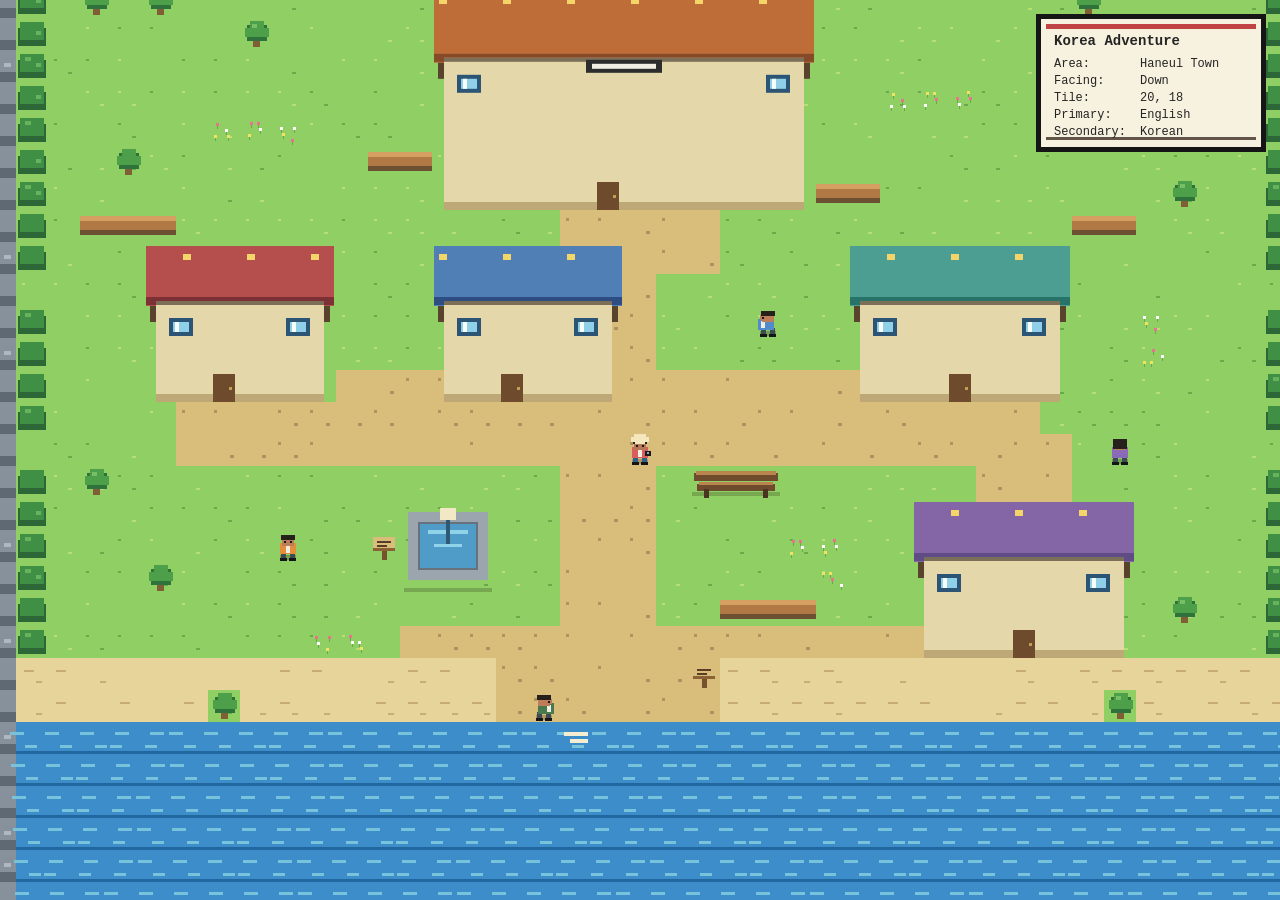
==== index.html @ b5e885de "first commit" ====
<!doctype html>
<html lang="en">
  <head>
    <meta charset="UTF-8" />
    <meta name="viewport" content="width=device-width, initial-scale=1.0" />
    <title>Korea Adventure</title>
    <link rel="stylesheet" href="styles.css" />
  </head>
  <body>
    <canvas id="game" aria-label="Korea Adventure town map" role="img"></canvas>
    <script src="data/drills/start-town.js"></script>
    <script src="data/drills/trail-1.js"></script>
    <script src="data/drills/town-2.js"></script>
    <script src="game.js"></script>
  </body>
</html>
---- styles.css ----
html,
body {
  width: 100%;
  height: 100%;
  margin: 0;
  overflow: hidden;
  background: #17181d;
}

body {
  display: grid;
  place-items: stretch;
}

canvas {
  width: 100vw;
  height: 100vh;
  display: block;
  image-rendering: pixelated;
  image-rendering: crisp-edges;
  outline: none;
}
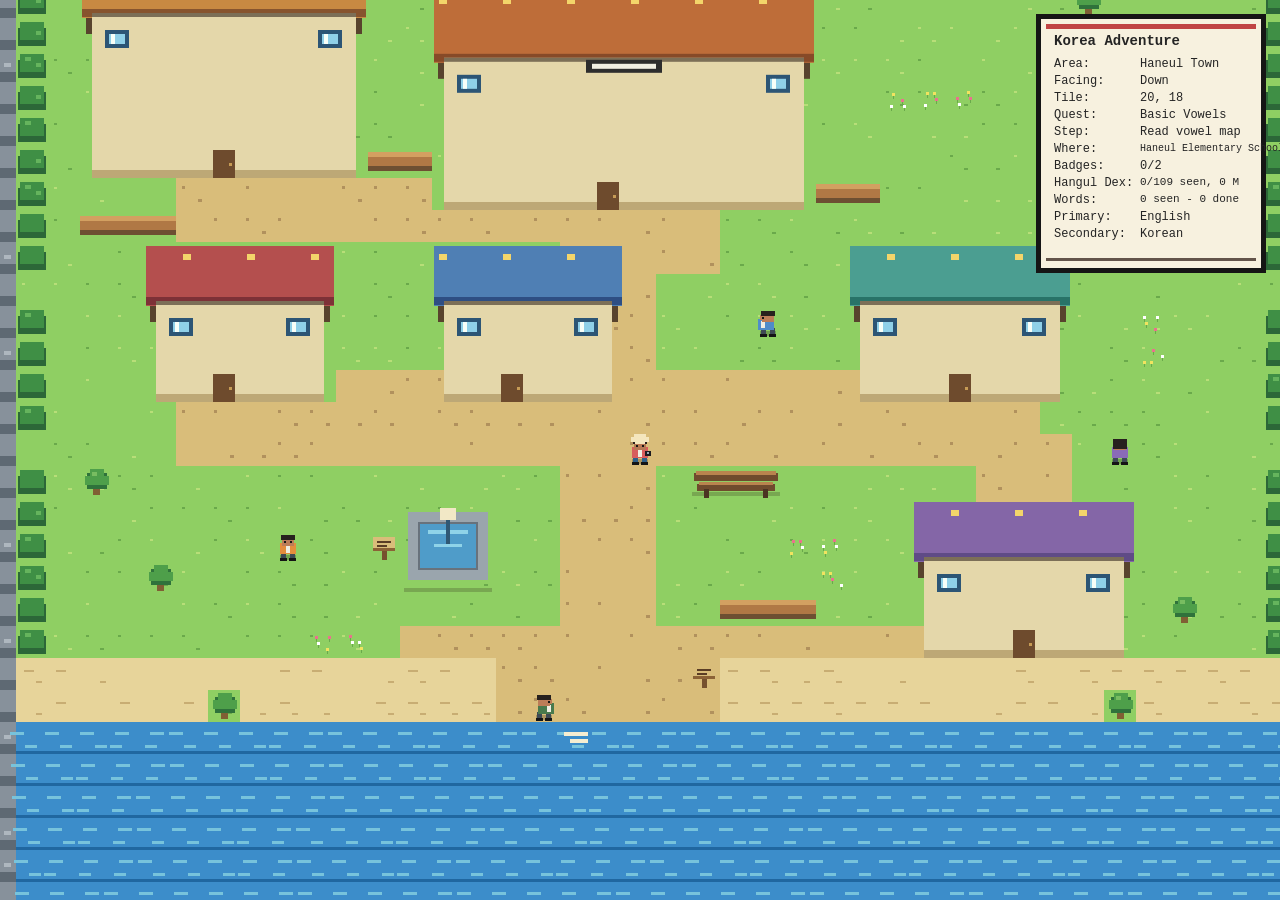
==== commit 9cf82243: "updates" ====
--- a/index.html
+++ b/index.html
@@ -4,13 +4,16 @@
     <meta charset="UTF-8" />
     <meta name="viewport" content="width=device-width, initial-scale=1.0" />
     <title>Korea Adventure</title>
-    <link rel="stylesheet" href="styles.css" />
+    <link rel="stylesheet" href="src/styles.css" />
   </head>
   <body>
     <canvas id="game" aria-label="Korea Adventure town map" role="img"></canvas>
     <script src="data/drills/start-town.js"></script>
     <script src="data/drills/trail-1.js"></script>
     <script src="data/drills/town-2.js"></script>
-    <script src="game.js"></script>
+    <script src="data/drills/trail-2.js"></script>
+    <script src="data/drills/town-3.js"></script>
+    <script src="src/tts.js"></script>
+    <script src="src/game.js"></script>
   </body>
 </html>
--- a/src/styles.css
+++ b/src/styles.css
@@ -0,0 +1,22 @@
+html,
+body {
+  width: 100%;
+  height: 100%;
+  margin: 0;
+  overflow: hidden;
+  background: #17181d;
+}
+
+body {
+  display: grid;
+  place-items: stretch;
+}
+
+canvas {
+  width: 100vw;
+  height: 100vh;
+  display: block;
+  image-rendering: pixelated;
+  image-rendering: crisp-edges;
+  outline: none;
+}
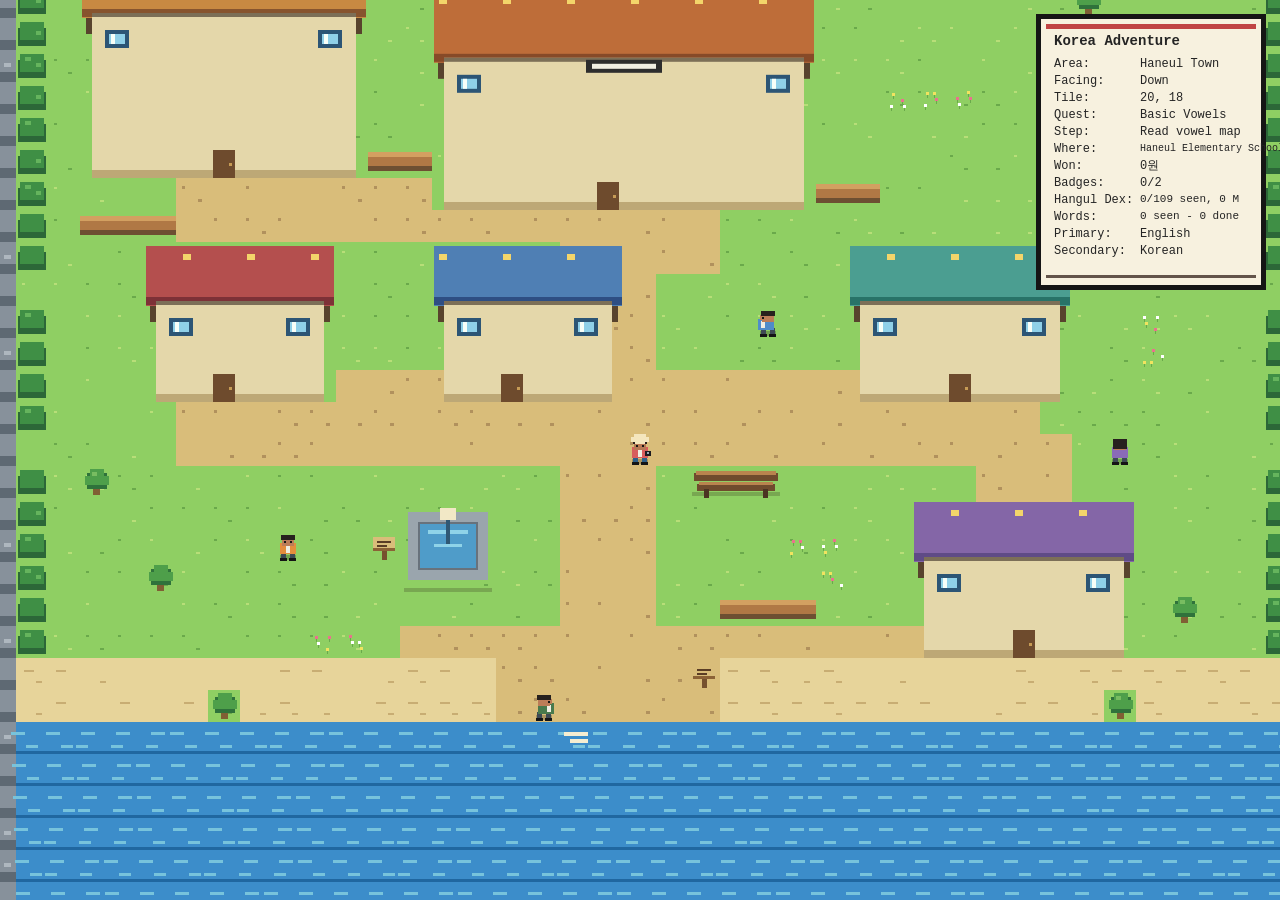
==== commit e56d97f9: "updates" ====
--- a/index.html
+++ b/index.html
@@ -8,12 +8,42 @@
   </head>
   <body>
     <canvas id="game" aria-label="Korea Adventure town map" role="img"></canvas>
+    <!-- CHAPTER PACKS -->
     <script src="data/drills/start-town.js"></script>
     <script src="data/drills/trail-1.js"></script>
     <script src="data/drills/town-2.js"></script>
     <script src="data/drills/trail-2.js"></script>
     <script src="data/drills/town-3.js"></script>
+    <!-- STORY PACKS -->
+    <!-- CORE ENGINE -->
     <script src="src/tts.js"></script>
-    <script src="src/game.js"></script>
+    <script src="src/core/constants.js"></script>
+    <script src="src/core/text.js"></script>
+    <script src="src/core/audio.js"></script>
+    <script src="src/core/speech.js"></script>
+    <script src="src/core/hangul.js"></script>
+    <script src="src/core/words.js"></script>
+    <script src="src/core/drills.js"></script>
+    <script src="src/core/quests.js"></script>
+    <script src="src/core/economy.js"></script>
+    <script src="src/core/save.js"></script>
+    <script src="src/core/interactions.js"></script>
+    <script src="src/world/helpers.js"></script>
+    <!-- WORLD SCENES -->
+    <script src="src/world/town1.js"></script>
+    <script src="src/world/trail1.js"></script>
+    <script src="src/world/town2.js"></script>
+    <script src="src/world/trail2.js"></script>
+    <script src="src/world/town3.js"></script>
+    <!-- RENDERERS -->
+    <script src="src/render/tiles.js"></script>
+    <script src="src/render/objects.js"></script>
+    <script src="src/render/buildings.js"></script>
+    <script src="src/render/actors.js"></script>
+    <!-- UI -->
+    <script src="src/ui/widgets.js"></script>
+    <script src="src/ui/panels.js"></script>
+    <script src="src/ui/menus.js"></script>
+    <script src="src/core/loop.js"></script>
   </body>
 </html>
